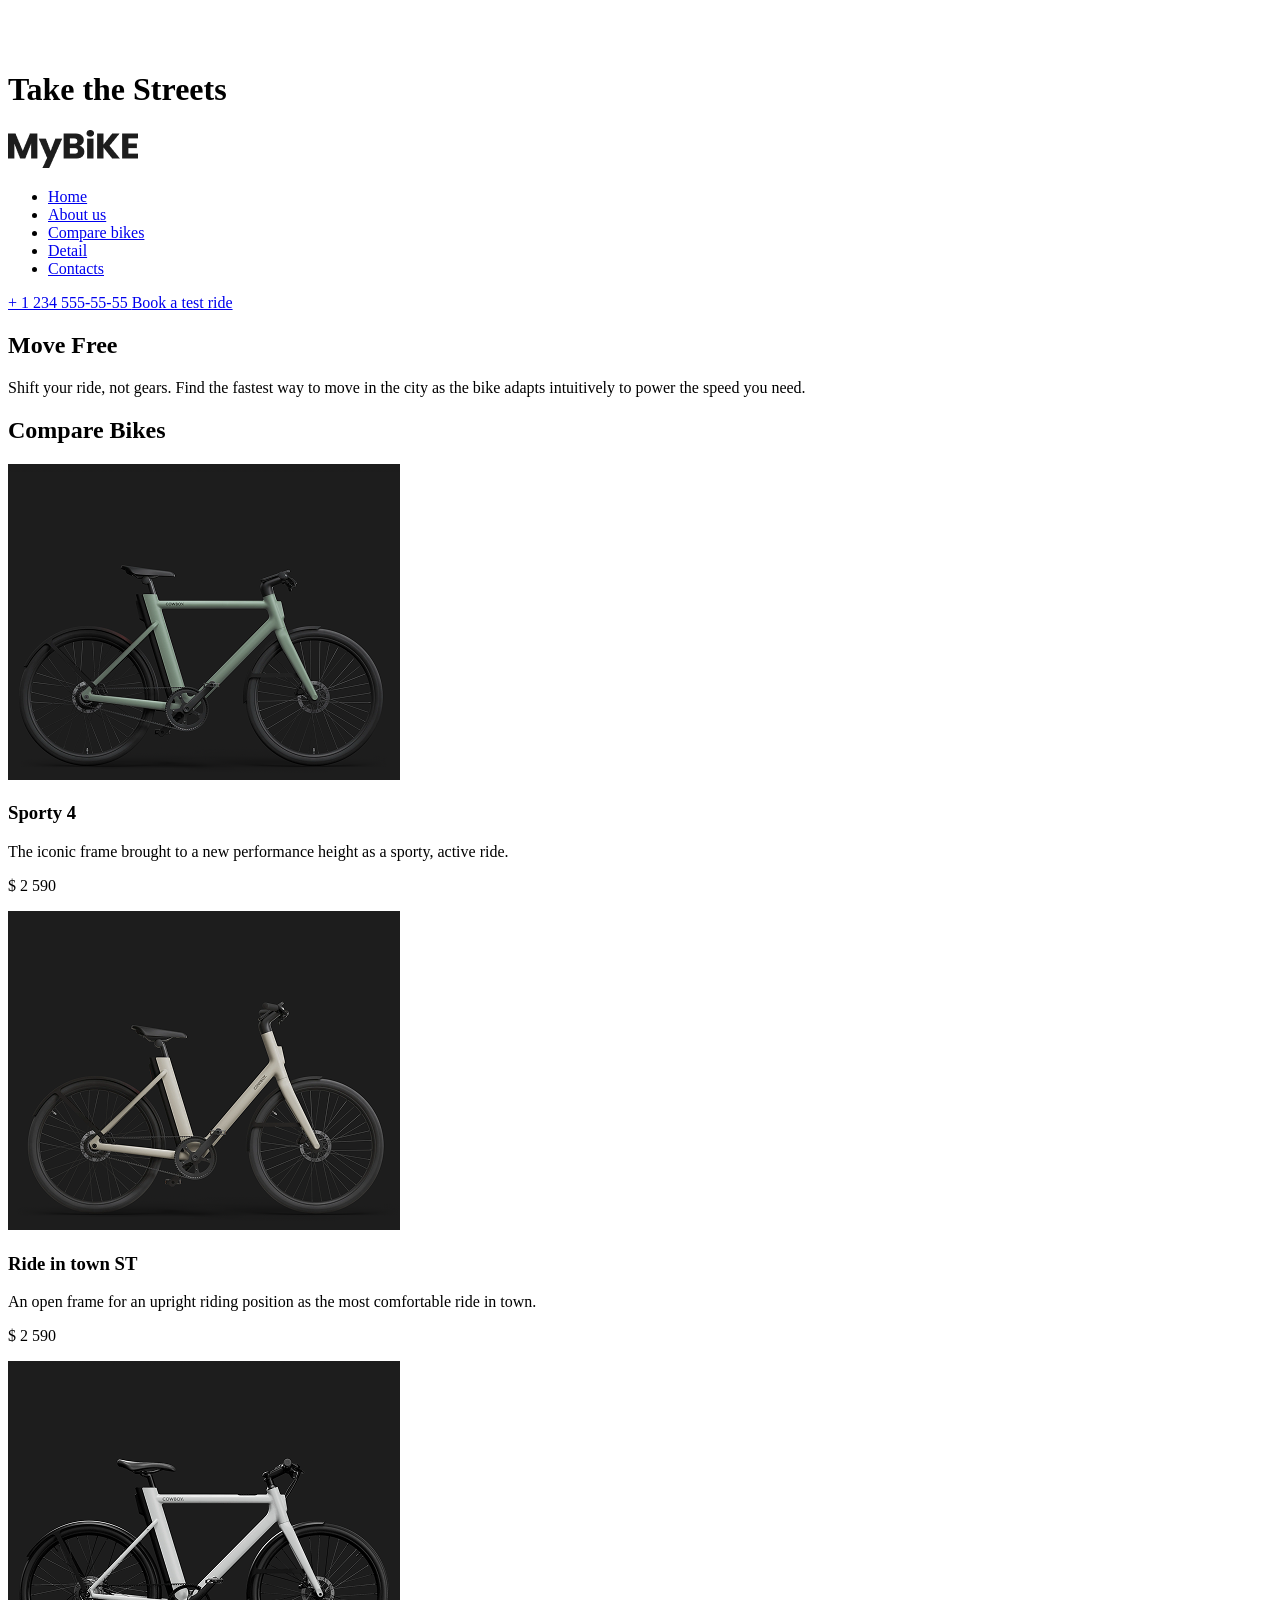
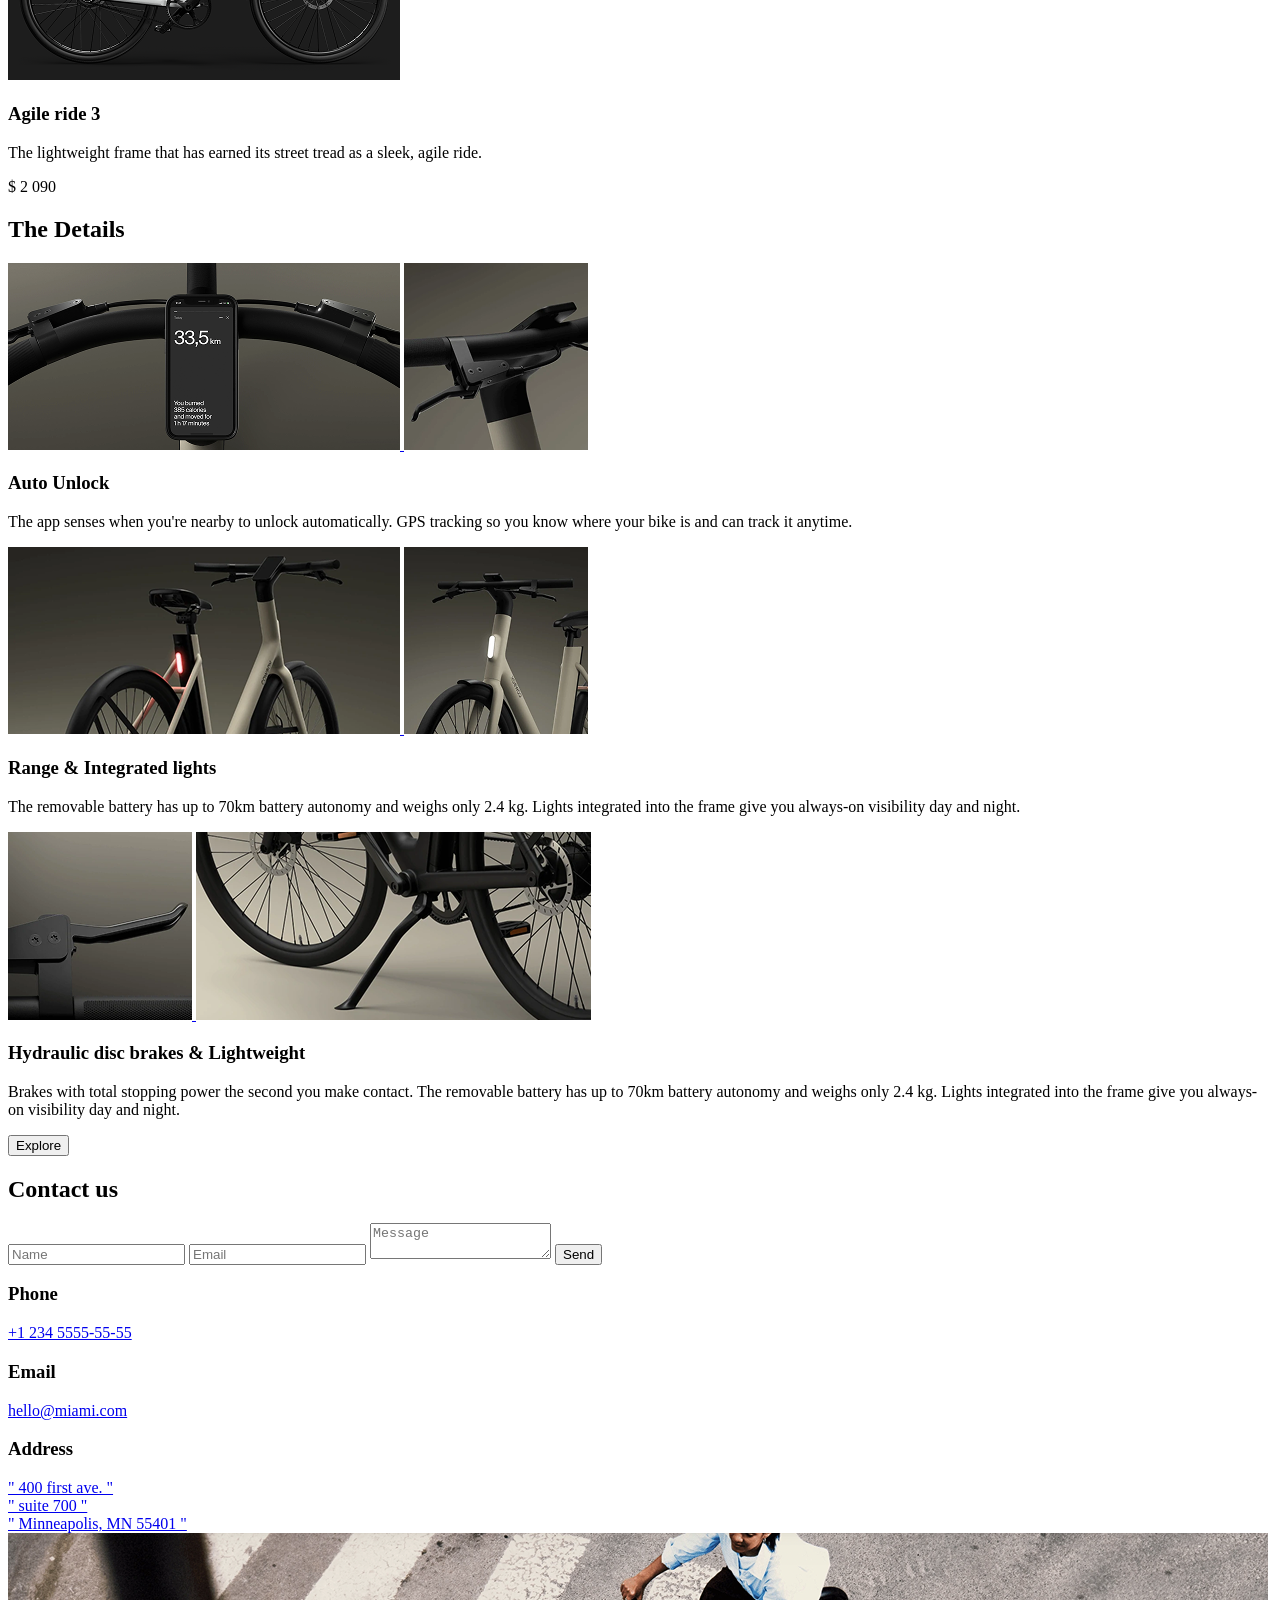
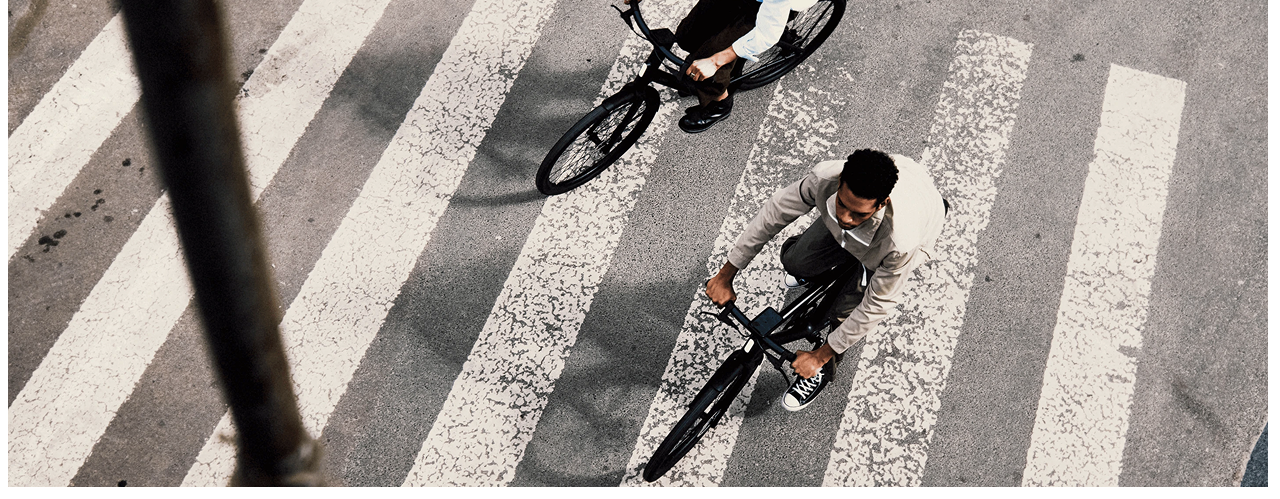
==== src/index.html @ fd2f854a "add task solution" ====
<!-- #region head -->
<!doctype html>
<html
  lang="en"
  class="page"
>
  <head>
    <meta charset="UTF-8" />
    <meta
      name="viewport"
      content="width=device-width, initial-scale=1.0"
    />
    <title>Landing Page</title>
    <link
      rel="preconnect"
      href="https://fonts.googleapis.com"
    />
    <link
      rel="preconnect"
      href="https://fonts.gstatic.com"
    />
    <link
      href="https://fonts.googleapis.com/css2?family=Poppins:wght@400;500;600;700&family=Roboto:wght@500&display=swap"
      rel="stylesheet"
    />
    <link
      rel="stylesheet"
      href="./styles/styles.scss"
    />
    <script
      src="scripts/main.js"
      defer
    ></script>
  </head>
  <!-- #endregion -->
  <body class="page__body">
    <header class="header">
      <div class="container">
        <div class="header__content">
          <div class="top-bar">
            <a
              href="#"
              class="top-bar__logo"
            >
              <img
                src="images/Logo.png"
                alt="Bike logo"
              />
            </a>
            <div class="top-bar__icons">
              <a
                href="#"
                class="icon icon--phone"
              ></a>
              <a
                href="#menu"
                class="icon icon--menu"
              ></a>
            </div>
          </div>
          <div class="header__bottom">
            <h1 class="header__title">Take the Streets</h1>
          </div>
        </div>
      </div>
    </header>

    <aside
      class="page__menu menu"
      id="menu"
    >
      <div class="container">
        <div class="top-bar menu__top">
          <a
            href="#"
            class="top-bar__logo"
          >
            <img
              src="/src/images/logo-menu.png"
              alt="Bike logo"
            />
          </a>
          <a
            href="#"
            class="icon icon--close"
          ></a>
        </div>
        <div class="menu__bottom">
          <nav class="nav menu__nav">
            <ul class="nav__list">
              <li class="nav__item">
                <a
                  class="nav__link"
                  href="#"
                >
                  Home
                </a>
              </li>
              <li class="nav__item">
                <a
                  class="nav__link"
                  href="#about-us"
                >
                  About us
                </a>
              </li>
              <li class="nav__item">
                <a
                  class="nav__link"
                  href="#compare-bikes"
                >
                  Compare bikes
                </a>
              </li>
              <li class="nav__item">
                <a
                  class="nav__link"
                  href="#detail"
                >
                  Detail
                </a>
              </li>
              <li class="nav__item">
                <a
                  class="nav__link"
                  href="#contacts"
                >
                  Contacts
                </a>
              </li>
            </ul>
          </nav>
          <a
            href="tel:+ 1 234 555-55-55"
            class="menu__phone-number"
          >
            + 1 234 555-55-55
          </a>
          <a
            href="tel:+ 1 234 555-55-55"
            class="menu__book-a-test-ride"
          >
            Book a test ride
          </a>
        </div>
      </div>
    </aside>

    <main class="main">
      <div class="container">
        <div class="main__content">
          <section
            class="about-us"
            id="about-us"
          >
            <h2
              class="about-us__title section-title section-title--aling--left"
            >
              Move Free
            </h2>
            <p class="about-us__description">
              Shift your ride, not gears. Find the fastest way to move in the
              city as the bike adapts intuitively to power the speed you need.
            </p>
          </section>
          <section
            class="compare-bikes"
            id="compare-bikes"
          >
            <h2 class="section-title">Compare Bikes</h2>
            <div class="recommended__products">
              <article class="product recommended__product">
                <img
                  src="images/products/Sporty 4.png"
                  alt="Spotry 4"
                  class="product__photo"
                />
                <h3 class="product__title">Sporty 4</h3>
                <p class="product__category">
                  The iconic frame brought to a new performance height as a
                  sporty, active ride.
                </p>
                <p class="product__price">$ 2 590</p>
              </article>
              <article class="product recommended__product">
                <img
                  src="images/products/Ride in town ST.png"
                  alt="Ride in town ST"
                  class="product__photo"
                />
                <h3 class="product__title">Ride in town ST</h3>
                <p class="product__category">
                  An open frame for an upright riding position as the most
                  comfortable ride in town.
                </p>
                <p class="product__price">$ 2 590</p>
              </article>
              <article class="product recommended__product">
                <img
                  src="images/products/Agile ride 3.png"
                  alt="Agile ride 3"
                  class="product__photo"
                />
                <h3 class="product__title">Agile ride 3</h3>
                <p class="product__category">
                  The lightweight frame that has earned its street tread as a
                  sleek, agile ride.
                </p>
                <p class="product__price">$ 2 090</p>
              </article>
            </div>
          </section>
          <section
            class="detail"
            id="detail"
          >
            <h2 class="section-title">The Details</h2>

            <div class="categories__wrapper">
              <article class="category">
                <div class="category__photos">
                  <a
                    href="#"
                    class="category__link category__link--wide"
                  >
                    <img
                      class="category__photo"
                      src="images/details/1.1.png"
                      alt="1.1"
                    />
                  </a>

                  <a
                    href="#"
                    class="category__link category__link--square"
                  >
                    <img
                      class="category__photo"
                      src="images/details/1.2.png"
                      alt="1.2"
                    />
                  </a>
                </div>

                <h3 class="category__title">Auto Unlock</h3>
                <p class="category__description">
                  The app senses when you're nearby to unlock automatically. GPS
                  tracking so you know where your bike is and can track it
                  anytime.
                </p>
              </article>

              <article class="category">
                <div class="category__photos">
                  <a
                    href="#"
                    class="category__link category__link--wide"
                  >
                    <img
                      class="category__photo"
                      src="images/details/2.1.png"
                      alt="2.1"
                    />
                  </a>

                  <a
                    href="#"
                    class="category__link category__link--square"
                  >
                    <img
                      class="category__photo"
                      src="images/details/2.2.png"
                      alt="2.2"
                    />
                  </a>
                </div>

                <h3 class="category__title">Range & Integrated lights</h3>
                <p class="category__description">
                  The removable battery has up to 70km battery autonomy and
                  weighs only 2.4 kg. Lights integrated into the frame give you
                  always-on visibility day and night.
                </p>
              </article>

              <article class="category">
                <div class="category__photos">
                  <a
                    href="#"
                    class="category__link category__link--square"
                  >
                    <img
                      class="category__photo"
                      src="images/details/3.1.png"
                      alt="3.1"
                    />
                  </a>

                  <a
                    href="#"
                    class="category__link category__link--wide"
                  >
                    <img
                      class="category__photo"
                      src="images/details/3.2.png"
                      alt="3.2"
                    />
                  </a>
                </div>

                <h3 class="category__title">
                  Hydraulic disc brakes & Lightweight
                </h3>
                <p class="category__description">
                  Brakes with total stopping power the second you make contact.
                  The removable battery has up to 70km battery autonomy and
                  weighs only 2.4 kg. Lights integrated into the frame give you
                  always-on visibility day and night.
                </p>
              </article>
            </div>
            <div class="button">
              <button class="button__explore">Explore</button>
            </div>
          </section>
          <section
            class="contacts"
            id="contacts"
          >
            <h2 class="section-title">Contact us</h2>
            <div class="contacts__wrapper">
              <div class="contacts__content">
                <form class="contacts__input">
                  <input
                    class="input input__name"
                    type="text"
                    placeholder="Name"
                    title="Name"
                    required
                  />
                  <input
                    class="input input__email"
                    type="email"
                    placeholder="Email"
                    title="Email"
                    required
                  />
                  <textarea
                    class="input input__message"
                    type="text"
                    name="Message"
                    placeholder="Message"
                    required
                  ></textarea>
                  <button
                    class="contacts__button"
                    type="submit"
                  >
                    Send
                  </button>
                </form>
                <div class="contacts__info">
                  <div class="contacts__info--phone">
                    <h3 class="contacts__info--title">Phone</h3>
                    <a
                      href="tel:+1 234 5555-55-55"
                      class="contacts__info--text"
                    >
                      +1 234 5555-55-55
                    </a>
                  </div>
                  <div class="contacts__info--email">
                    <h3 class="contacts__info--title">Email</h3>
                    <a
                      href="mailto:hello@miami.com"
                      class="contacts__info--text"
                    >
                      hello@miami.com
                    </a>
                  </div>
                  <div class="contacts__info--address">
                    <h3 class="contacts__info--title">Address</h3>
                    <a
                      target="_blank"
                      href=" "
                      class="contacts__info--text"
                    >
                      " 400 first ave. "
                      <br />
                      " suite 700 "
                      <br />
                      " Minneapolis, MN 55401 "
                    </a>
                  </div>
                </div>
              </div>
            </div>
          </section>
        </div>
      </div>
    </main>

    <footer class="footer">
      <div class="footer__wrapper">
        <img
          class="footer__img"
          src="./images/footer/Footer.png"
          alt="FooterImg"
        />
      </div>
    </footer>
  </body>
</html>
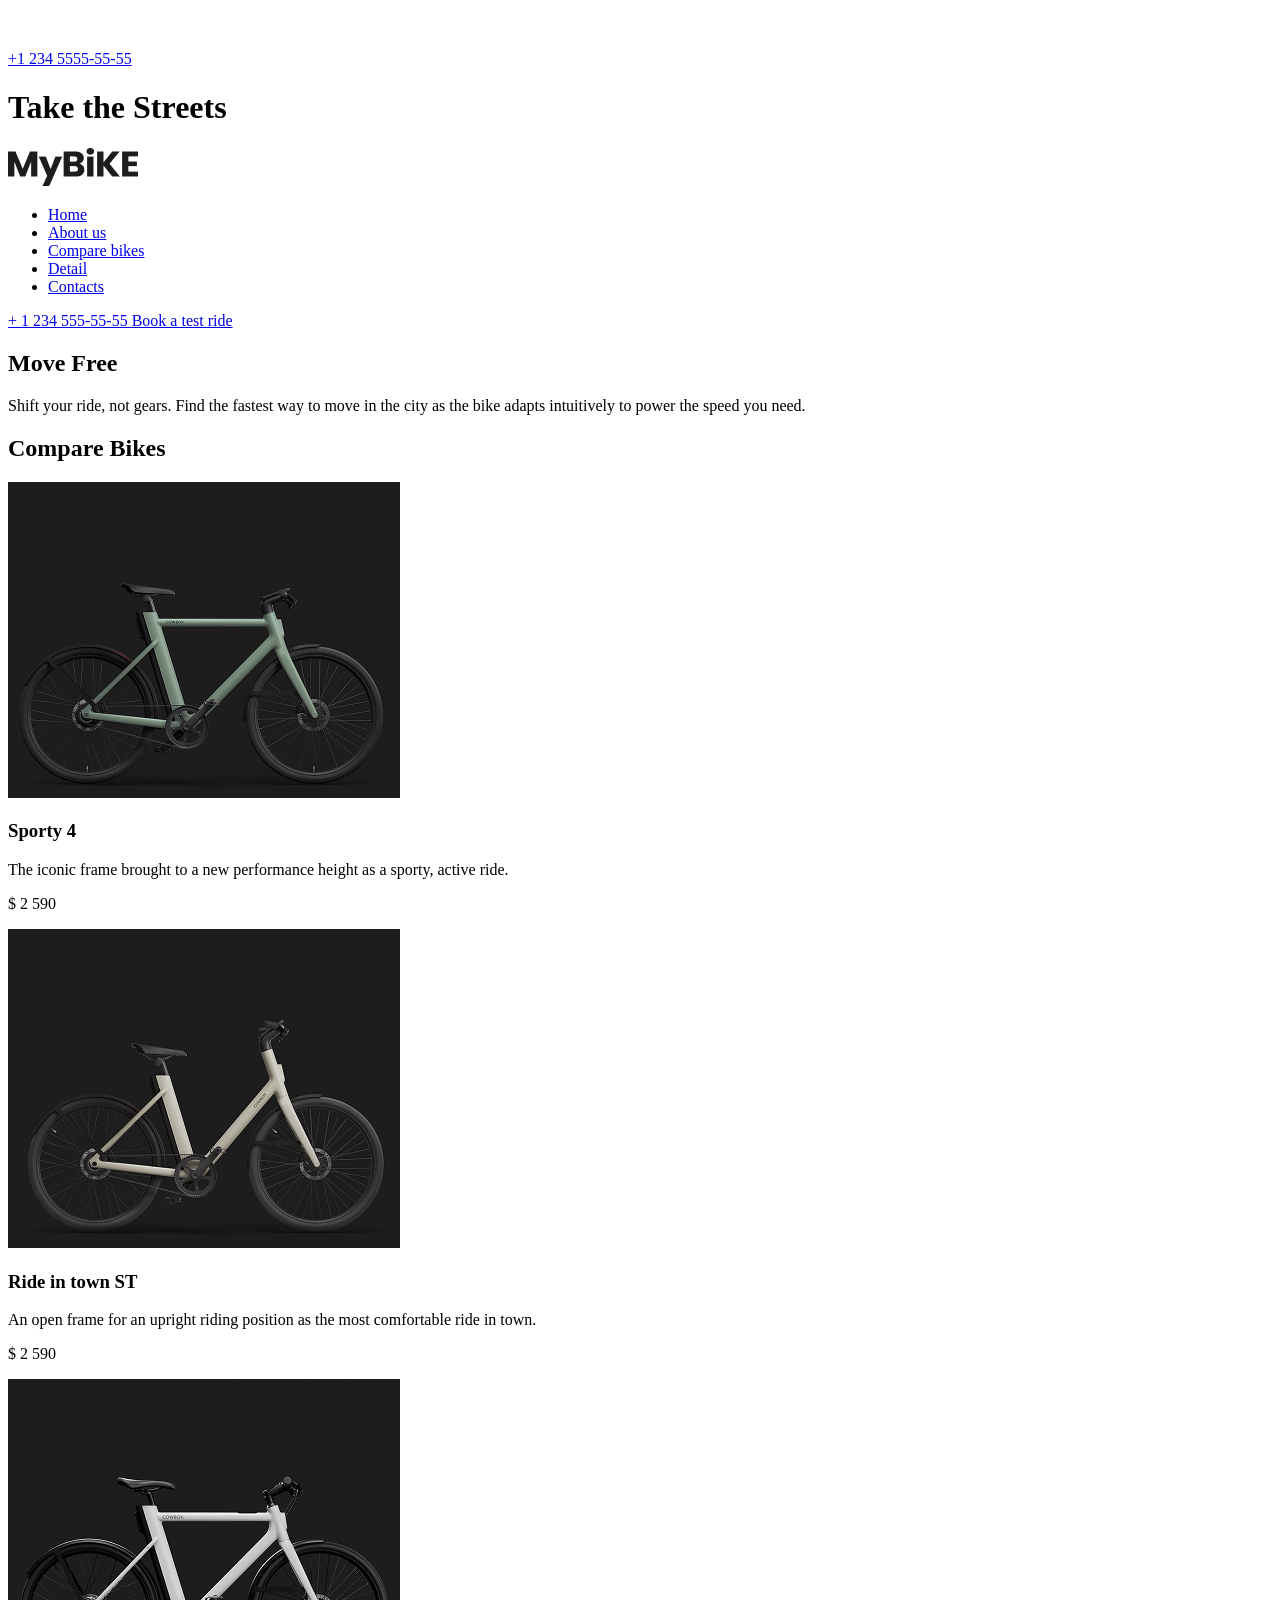
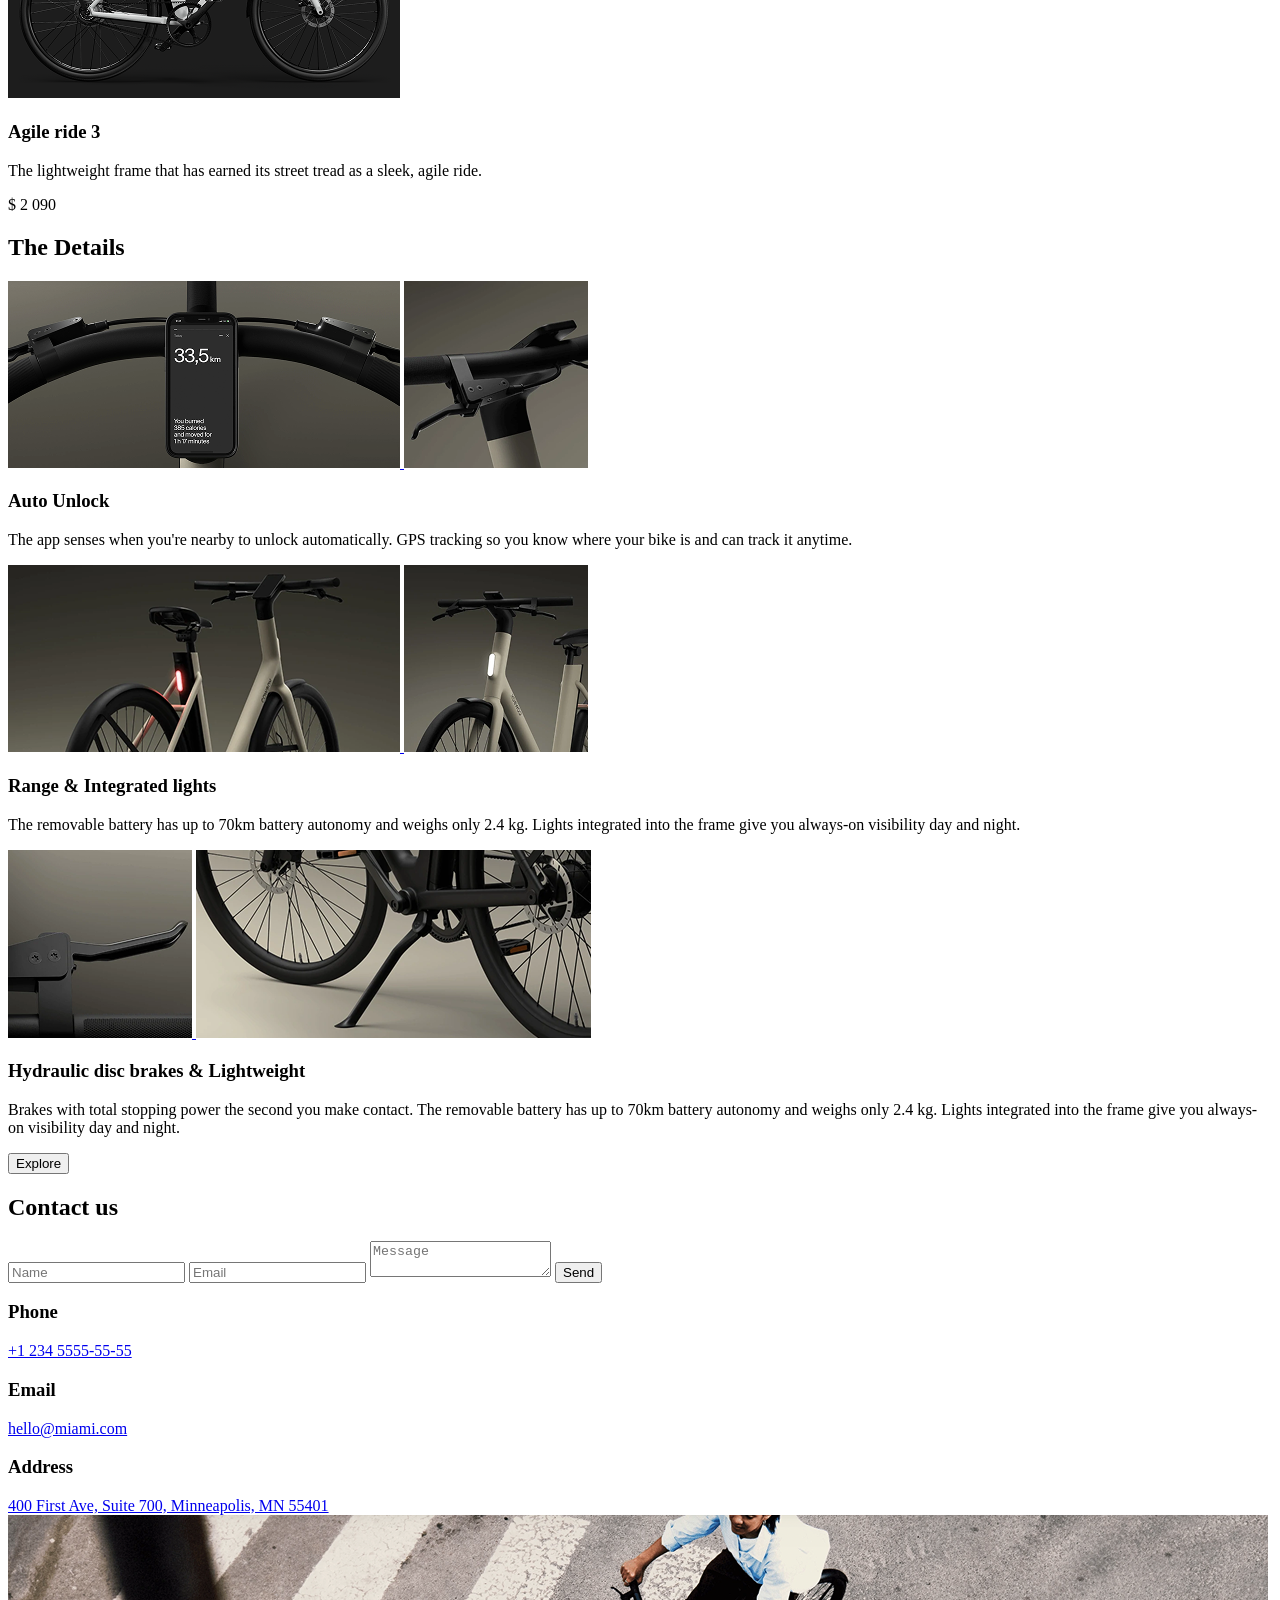
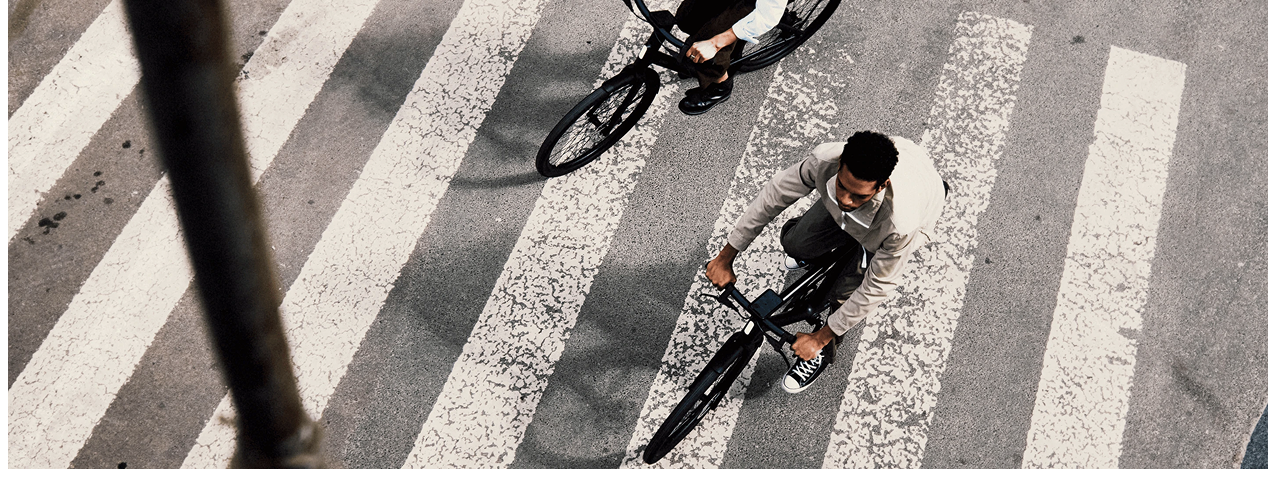
==== commit e32ff847: "add task correction" ====
--- a/src/index.html
+++ b/src/index.html
@@ -49,9 +49,11 @@
             </a>
             <div class="top-bar__icons">
               <a
-                href="#"
-                class="icon icon--phone"
-              ></a>
+                href="tel:+123455555555"
+                class="icon icon--phone phone"
+              >
+                <span class="phone-tooltip">+1 234 5555-55-55</span>
+              </a>
               <a
                 href="#menu"
                 class="icon icon--menu"
@@ -354,7 +356,7 @@
                   ></textarea>
                   <button
                     class="contacts__button"
-                    type="submit"
+                    type="reset"
                   >
                     Send
                   </button>
@@ -382,14 +384,11 @@
                     <h3 class="contacts__info--title">Address</h3>
                     <a
                       target="_blank"
-                      href=" "
+                      href="https://www.google.com/maps/search/?api=1&query=400+first+ave+suite+700+Minneapolis+MN+55401"
                       class="contacts__info--text"
+                      rel="noopener noreferrer"
                     >
-                      " 400 first ave. "
-                      <br />
-                      " suite 700 "
-                      <br />
-                      " Minneapolis, MN 55401 "
+                      400 First Ave, Suite 700, Minneapolis, MN 55401
                     </a>
                   </div>
                 </div>
